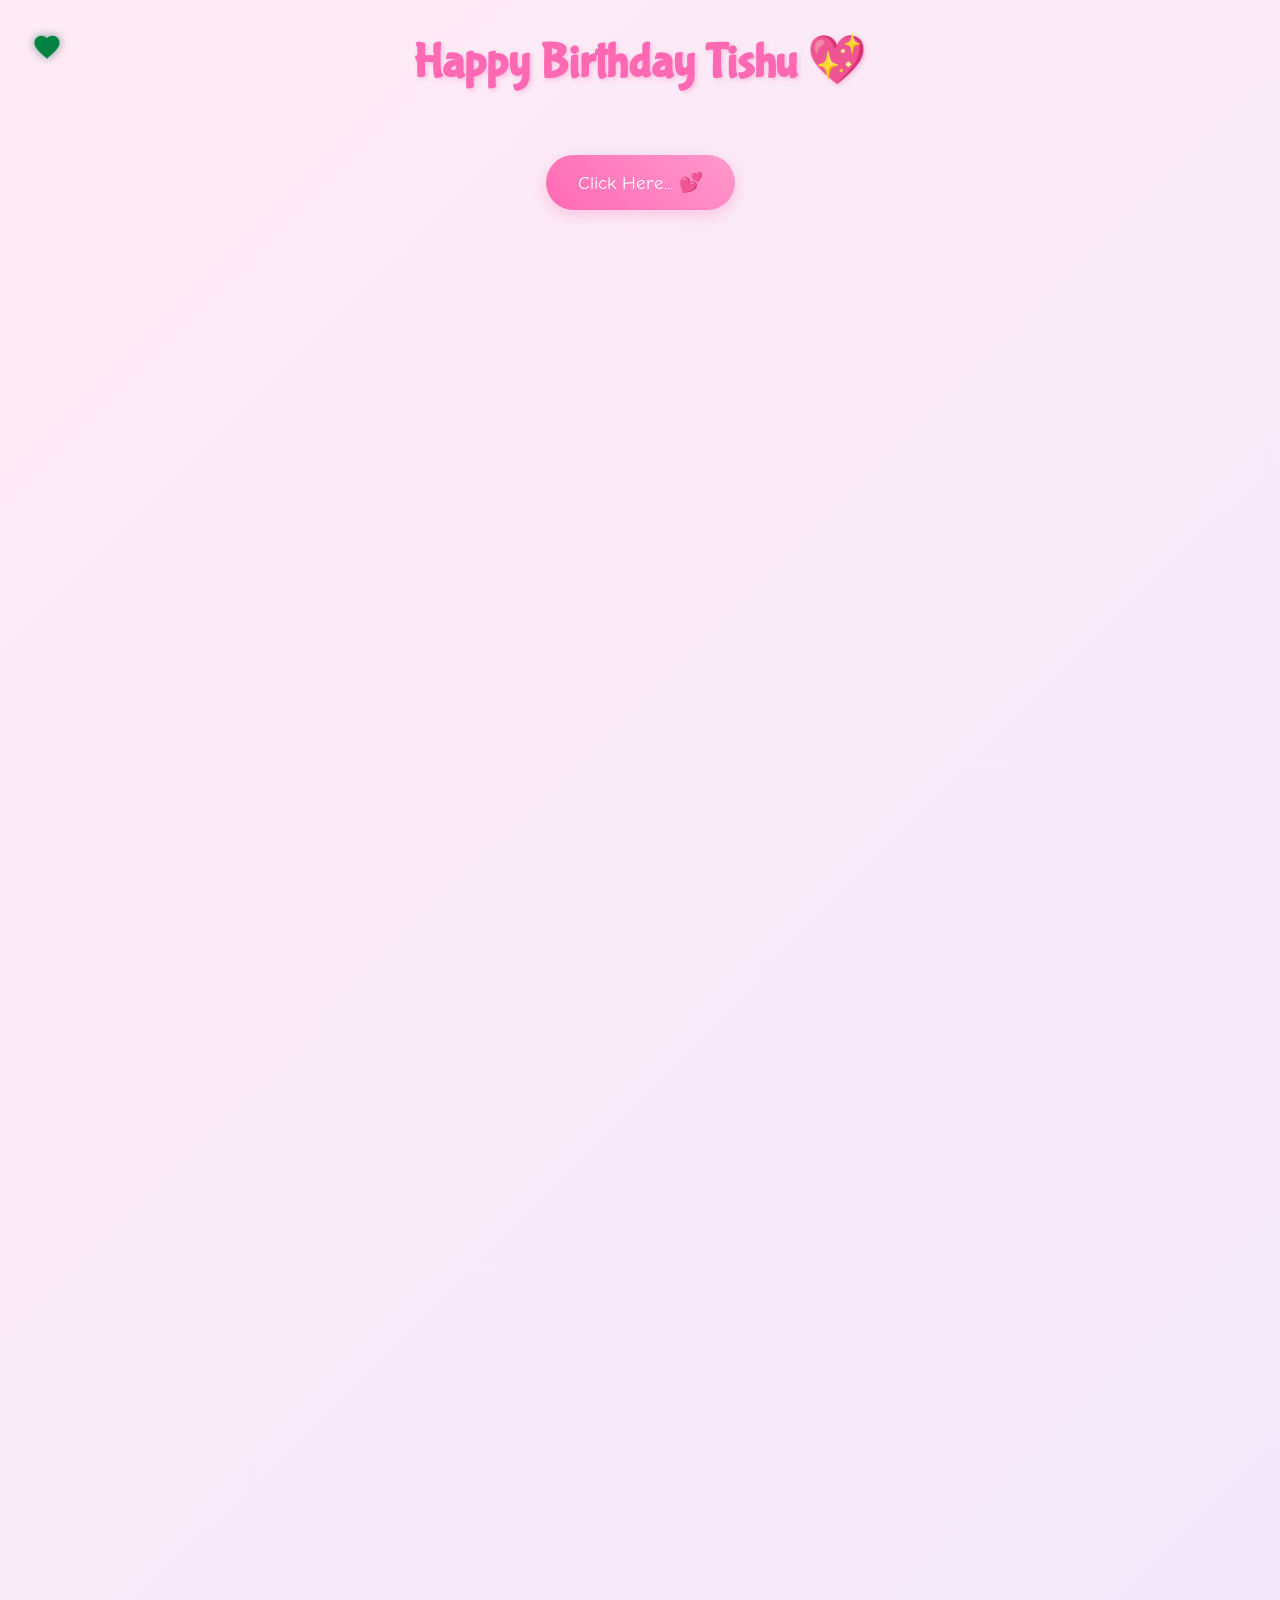
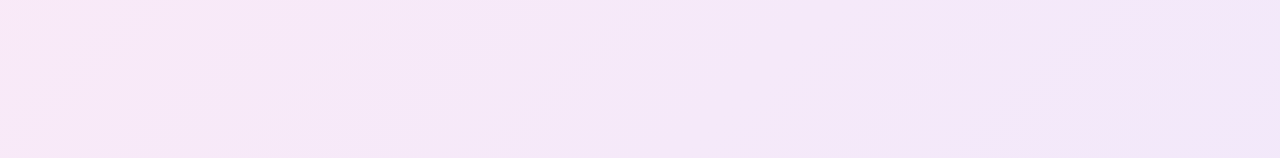
==== cause.html @ f0707acc "Add files via upload" ====
<!DOCTYPE html>
<html lang="en">
<head>
  <meta charset="UTF-8">
  <meta name="viewport" content="width=device-width, initial-scale=1.0">
  <title>Why You're My Best Friend! 💖</title>
  <script src="https://cdnjs.cloudflare.com/ajax/libs/gsap/3.12.2/gsap.min.js"></script>
  <link rel="stylesheet" href="cause.css">
  <link rel="icon" href="data:image/svg+xml,<svg xmlns='http://www.w3.org/2000/svg'><text y='32' font-size='32'>💖</text></svg>">
</head>
<body>

  <!-- 🎵 Music -->
  <audio id="bg-music" loop>
    <source src="audio/birthday.mp3" type="audio/mpeg">
  </audio>

  <!-- Custom Heart Cursor -->
  <div class="custom-cursor">
    <svg viewBox="0 0 24 24">
      <path fill="#ff69b4" d="M12 21.35l-1.45-1.32C5.4 15.36 2 12.28 2 8.5 2 5.42 4.42 3 7.5 3c1.74 0 3.41.81 4.5 2.09C13.09 3.81 14.76 3 16.5 3 19.58 3 22 5.42 22 8.5c0 3.78-3.4 6.86-8.55 11.54L12 21.35z"/>
    </svg>
  </div>

  <div class="container">
    <h1>Happy Birthday Tishu 💖</h1>

    <div id="reasons-container"></div>

    <button class="shuffle-button">Click Here... 💕</button>
    <div class="reason-counter"></div>

    <div class="ending-section">
      <div class="teddy-hug">
        <img src="img/d1.jpg" alt="Teddy Hug">
      </div>
      <div class="ending-text">You're the BESTEST! 💖</div>
    </div>
  </div>

  <script src="cause.js"></script>
</body>
</html>
---- cause.css ----
@import url('https://fonts.googleapis.com/css2?family=Bubblegum+Sans&family=Comic+Neue:wght@700&family=Quicksand:wght@500&display=swap');

* {
  margin: 0;
  padding: 0;
  box-sizing: border-box;
}

body {
  min-height: 100vh;
  background: linear-gradient(-45deg, #ffe6e6, #e6e6ff, #ffebf5);
  background-size: 400% 400%;
  animation: gradientBG 15s ease infinite;
  font-family: 'Quicksand', sans-serif;
  overflow-x: hidden;
  padding: 2rem;
  cursor: default;
}

/* ── Custom Cursor ── */
.custom-cursor {
  width: 30px;
  height: 30px;
  position: fixed;
  pointer-events: none;
  z-index: 9999;
  mix-blend-mode: difference;
  transition: transform 0.1s;
}

.custom-cursor svg {
  width: 100%;
  height: 100%;
  filter: drop-shadow(0 0 5px rgba(255, 182, 193, 0.5));
}

/* ── Layout ── */
.container {
  max-width: 1200px;
  margin: 0 auto;
  text-align: center;
  position: relative;
  z-index: 1;
}

h1 {
  font-family: 'Bubblegum Sans', cursive;
  font-size: 3rem;
  color: #ff69b4;
  text-shadow: 2px 2px 4px rgba(255, 105, 180, 0.3);
  margin-bottom: 2rem;
  animation: bounce 1s ease infinite;
}

/* ── Reason Cards ── */
.reason-card {
  background: rgba(255, 255, 255, 0.9);
  border-radius: 20px;
  padding: 2rem;
  margin: 1.5rem;
  box-shadow: 0 5px 15px rgba(0, 0, 0, 0.1);
  transition: transform 0.3s, box-shadow 0.3s;
  cursor: pointer;
  position: relative;
  overflow: hidden;
}

.reason-card:hover {
  transform: translateY(-5px);
  box-shadow: 0 8px 25px rgba(255, 105, 180, 0.2);
}

.reason-text {
  font-size: 1.2rem;
  margin-bottom: 1rem;
  position: relative;
  z-index: 2;
}

/* ── GIF Overlay (hover on desktop, tap on mobile) ── */
.gif-overlay {
  position: absolute;
  top: 0;
  left: 0;
  width: 100%;
  height: 100%;
  background: rgba(255, 255, 255, 0.95);
  display: flex;
  align-items: center;
  justify-content: center;
  opacity: 0;
  transition: opacity 0.3s ease;
}

.reason-card:hover .gif-overlay {
  opacity: 1;
}

.gif-overlay img {
  width: 100%;
  height: 100%;
  object-fit: cover;
}

/* ── Shuffle Button ── */
.shuffle-button {
  background: linear-gradient(45deg, #ff69b4, #ff99cc);
  border: none;
  border-radius: 50px;
  padding: 1rem 2rem;
  font-size: 1.2rem;
  color: white;
  margin: 2rem 0;
  cursor: pointer;
  transition: all 0.3s;
  font-family: 'Comic Neue', cursive;
  box-shadow: 0 5px 15px rgba(255, 105, 180, 0.3);
}

.shuffle-button:hover {
  transform: scale(1.1);
}

.shuffle-button.story-mode {
  background: linear-gradient(45deg, #9b6dff, #ff6dc7);
  transform: scale(1.1);
}

.shuffle-button.story-mode:hover {
  transform: scale(1.2);
}

/* ── Reason Counter ── */
.reason-counter {
  font-size: 0.9rem;
  color: #ff69b4;
  margin-top: 1rem;
  opacity: 0.7;
}

/* ── Floating Elements ── */
.floating {
  position: fixed;
  pointer-events: none;
  animation: float 3s ease-in-out infinite;
}

/* ── Ending Section ── */
.ending-section {
  margin-top: 4rem;
  padding: 2rem;
  text-align: center;
}

.ending-text {
  font-family: 'Bubblegum Sans', cursive;
  font-size: 2rem;
  color: #ff69b4;
  margin-bottom: 2rem;
  opacity: 0;
  transform: translateY(20px);
}

.teddy-hug {
  width: 200px;
  margin: 0 auto;
  transform: scale(0);
}

/* ── Animations ── */
@keyframes gradientBG {
  0%   { background-position: 0% 50%; }
  50%  { background-position: 100% 50%; }
  100% { background-position: 0% 50%; }
}

@keyframes float {
  0%, 100% { transform: translateY(0); }
  50%       { transform: translateY(-20px); }
}

@keyframes bounce {
  0%, 100% { transform: translateY(0); }
  50%       { transform: translateY(-10px); }
}

@keyframes popIn {
  from { transform: scale(0.7); opacity: 0; }
  to   { transform: scale(1);   opacity: 1; }
}

/* ── Mobile ── */
@media (max-width: 768px) {
  h1            { font-size: 2rem; }
  .reason-card  { margin: 1rem; }
  .reason-text  { font-size: 1rem; }
}
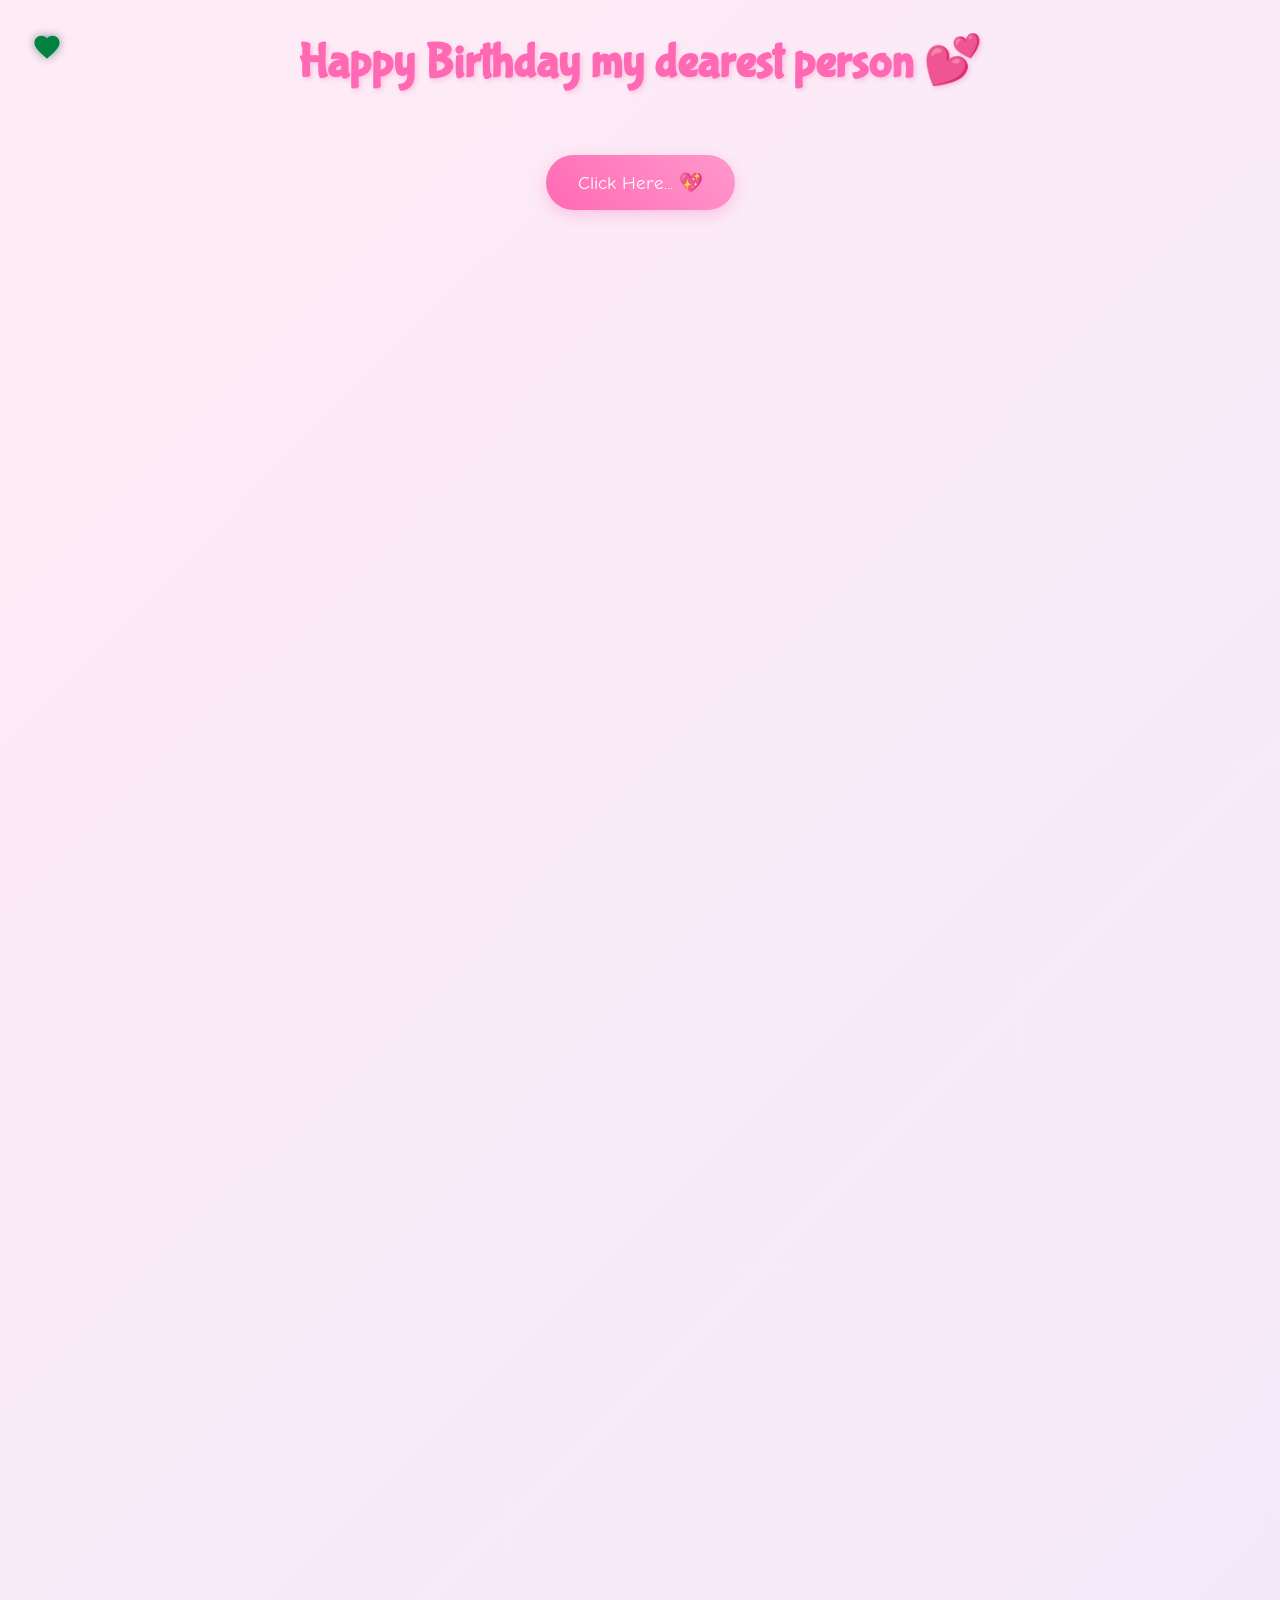
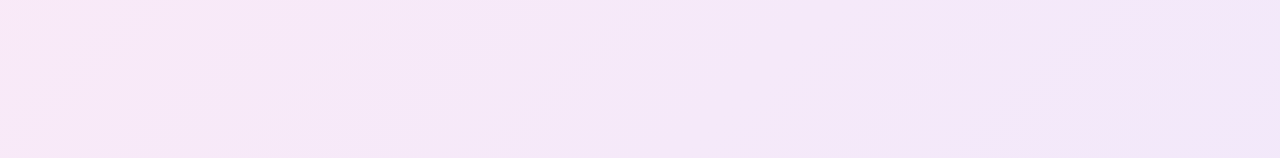
==== commit 918c2bdd: "Update title and headings in cause.html" ====
--- a/cause.html
+++ b/cause.html
@@ -3,7 +3,7 @@
 <head>
   <meta charset="UTF-8">
   <meta name="viewport" content="width=device-width, initial-scale=1.0">
-  <title>Why You're My Best Friend! 💖</title>
+  <title>Why You're My special person! 💖</title>
   <script src="https://cdnjs.cloudflare.com/ajax/libs/gsap/3.12.2/gsap.min.js"></script>
   <link rel="stylesheet" href="cause.css">
   <link rel="icon" href="data:image/svg+xml,<svg xmlns='http://www.w3.org/2000/svg'><text y='32' font-size='32'>💖</text></svg>">
@@ -23,11 +23,11 @@
   </div>
 
   <div class="container">
-    <h1>Happy Birthday Tishu 💖</h1>
+    <h1>Happy Birthday my dearest person 💕</h1>
 
     <div id="reasons-container"></div>
 
-    <button class="shuffle-button">Click Here... 💕</button>
+    <button class="shuffle-button">Click Here... 💖</button>
     <div class="reason-counter"></div>
 
     <div class="ending-section">
@@ -40,4 +40,4 @@
 
   <script src="cause.js"></script>
 </body>
-</html>+</html>
